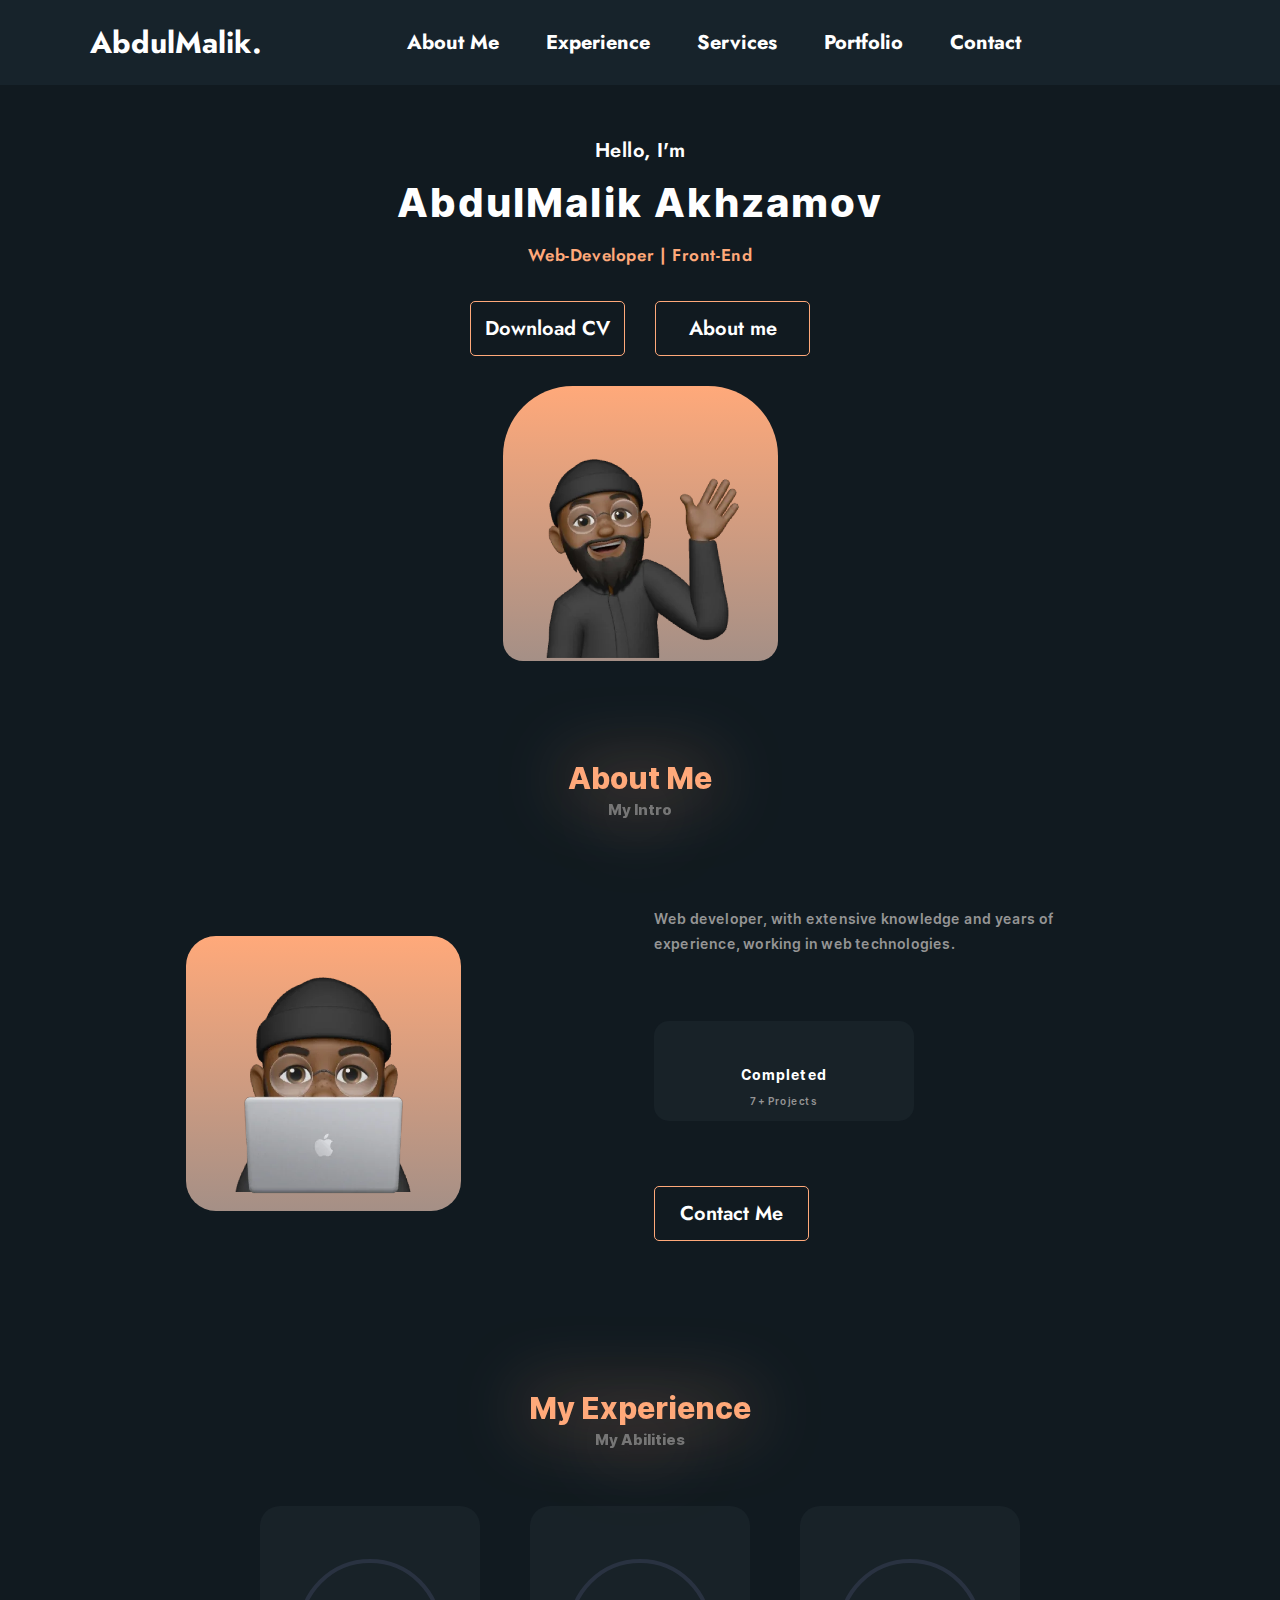
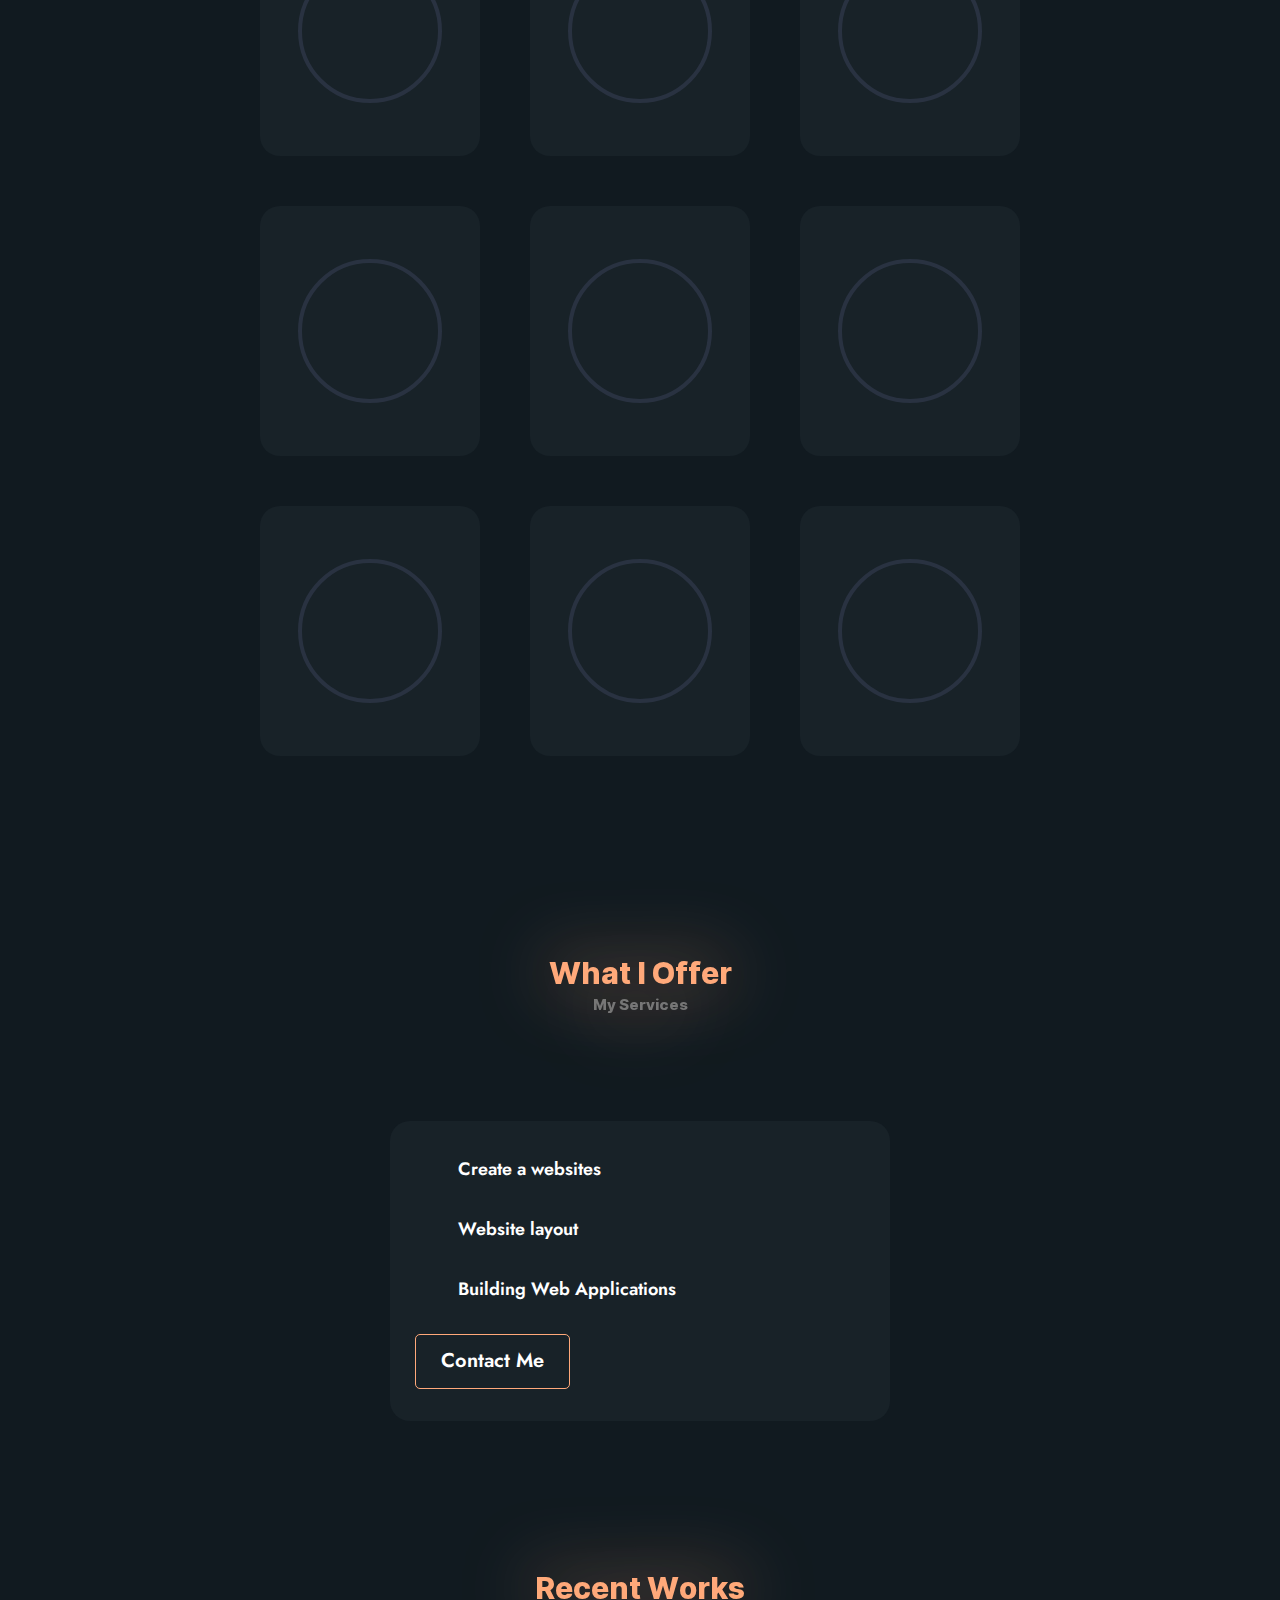
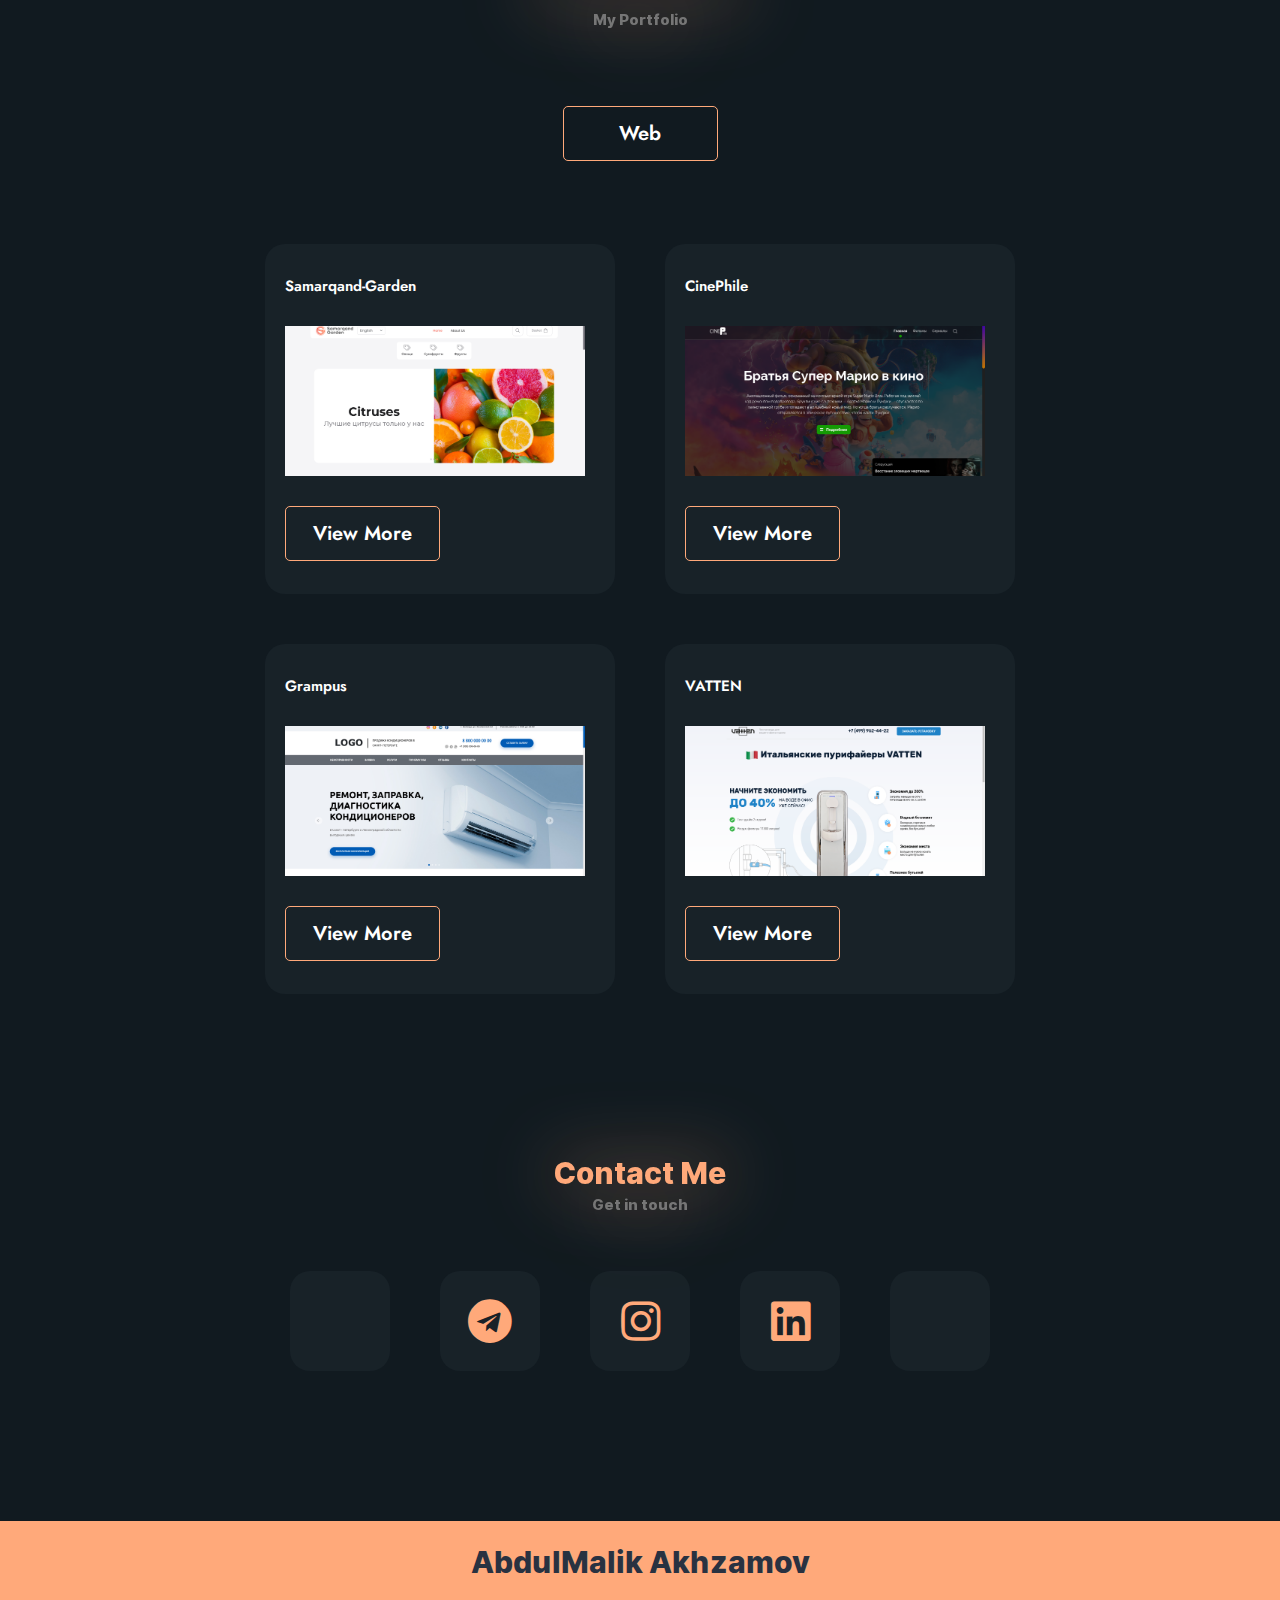
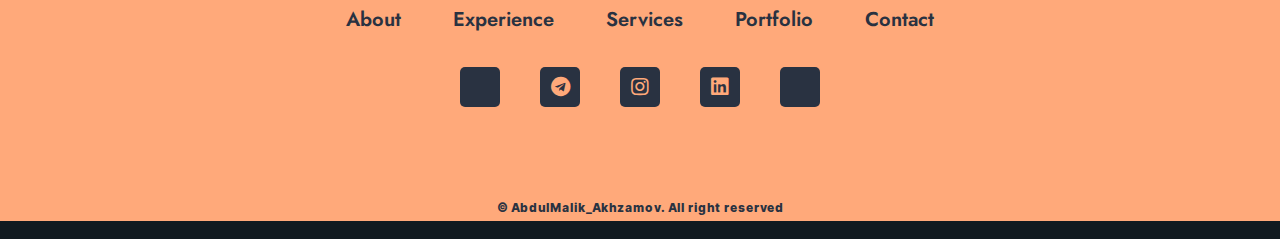
==== index.html @ dfaa3804 "debug" ====
<!DOCTYPE html>
<html lang="en">
  <head>
    <meta charset="UTF-8" />
    <meta http-equiv="X-UA-Compatible" content="IE=edge" />
    <meta name="viewport" content="width=device-width, initial-scale=1.0" />
    <link rel="stylesheet" href="css/style.min.css?_v=20220903124744" />
    <link
      rel="shortcut icon"
      href="./img/logo-abm-original.svg"
      type="image/x-icon"
    />
    <link
      rel="stylesheet"
      href="https://pro.fontawesome.com/releases/v5.15.2/css/all.css?_v=20220903124744"
    />
    <title>AbdulMalik Akhzamov</title>
  </head>

  <body class="body">
    <header class="header">
      <div class="header__content">
        <nav class="header__navbar container">
          <a href="#" class="header__logo-link l-name">AbdulMalik.</a>
          <ul class="header__list">
            <button type="button" class="header__link about-btn">
              About Me
            </button>
            <button type="button" class="header__link experience-btn">
              Experience
            </button>
            <button type="button" class="header__link services-btn">
              Services
            </button>
            <button type="button" class="header__link portfolio-btn">
              Portfolio
            </button>
            <button type="button" class="header__link contacts-btn">
              Contact
            </button>
          </ul>
          <i class="fal fa-cog header__settings"></i>
        </nav>
        <div class="header__setting-window">
          <div class="header__setting-modal">
            <i class="fal fa-times header__setting-times"></i>
            <h3 class="title__h3">Website Settings</h3>
            <h3 class="title__h3">Language</h3>
            <div class="header__setting-language">
              <a href="./index.html" class="button setting-btn">ENG</a>
              <a href="./pages/ru.html" class="button setting-btn">RUS</a>
            </div>
          </div>
        </div>
      </div>
    </header>

    <main class="main">
      <section class="intro container" id="intro">
        <div class="intro__content">
          <p class="intro__text">Hello, I'm</p>
          <h2 class="intro__title">AbdulMalik Akhzamov</h2>
          <p class="intro__subtitle">Web-Developer | Front-End</p>
          <div class="intro__buttons">
            <a download href="./img/cv-en.pdf" class="button">Download CV</a>
            <button class="button about-btn">About me</button>
          </div>
          <div class="intro__img">
            <picture
              ><source srcset="./img/me-hi.webp" type="image/webp" />
              <img src="./img/me-hi.webp" alt=""
            /></picture>
          </div>
        </div>
      </section>
      <section class="about container" id="about">
        <div class="about__content">
          <div class="title">
            <h3 class="title__h3">About Me</h3>
            <p class="title__p">My Intro</p>
          </div>
          <div class="about__bottom">
            <div class="about__left">
              <picture
                ><source srcset="./img/me-laptop.webp" type="image/webp" />
                <img src="./img/me-laptop.webp" alt=""
              /></picture>
            </div>
            <div class="about__right">
              <p class="about__subtitle">
                Web developer, with extensive knowledge and years of experience,
                working in web technologies.
              </p>
              <div class="about__item">
                <i class="fal fa-briefcase about__icon"></i>
                <p class="about__text">Completed</p>
                <p class="about__text-2">7+ Projects</p>
              </div>
              <button class="button contacts-btn">Contact Me</button>
            </div>
          </div>
        </div>
      </section>
      <section class="experience container" id="experience">
        <div class="experience__content">
          <div class="title">
            <h3 class="title__h3">My Experience</h3>
            <p class="title__p">My Abilities</p>
          </div>
          <div class="experience__progressbar">
            <div class="experience__card">
              <div class="experience__procent-loading">
                <svg class="experience__procent-loading-svg">
                  <circle cx="70" cy="70" r="70"></circle>
                </svg>
              </div>
              <div class="experience__procent" style="--num: 90">
                <div class="experience__procent-dot"></div>
                <svg class="experience__procent-svg">
                  <circle cx="70" cy="70" r="70"></circle>
                  <circle cx="70" cy="70" r="70"></circle>
                </svg>
                <div class="experience__procent-num">
                  <h3>95<span>%</span></h3>
                  <p>HTML</p>
                </div>
              </div>
            </div>
            <div class="experience__card">
              <div class="experience__procent-loading">
                <svg class="experience__procent-loading-svg">
                  <circle cx="70" cy="70" r="70"></circle>
                </svg>
              </div>
              <div class="experience__procent" style="--num: 70">
                <div class="experience__procent-dot"></div>
                <svg class="experience__procent-svg">
                  <circle cx="70" cy="70" r="70"></circle>
                  <circle cx="70" cy="70" r="70"></circle>
                </svg>
                <div class="experience__procent-num">
                  <h3>80<span>%</span></h3>
                  <p>CSS</p>
                </div>
              </div>
            </div>
            <div class="experience__card">
              <div class="experience__procent-loading">
                <svg class="experience__procent-loading-svg">
                  <circle cx="70" cy="70" r="70"></circle>
                </svg>
              </div>
              <div class="experience__procent" style="--num: 60">
                <div class="experience__procent-dot"></div>
                <svg class="experience__procent-svg">
                  <circle cx="70" cy="70" r="70"></circle>
                  <circle cx="70" cy="70" r="70"></circle>
                </svg>
                <div class="experience__procent-num">
                  <h3>75<span>%</span></h3>
                  <p>JS</p>
                </div>
              </div>
            </div>
            <div class="experience__card">
              <div class="experience__procent-loading">
                <svg class="experience__procent-loading-svg">
                  <circle cx="70" cy="70" r="70"></circle>
                </svg>
              </div>
              <div class="experience__procent" style="--num: 60">
                <div class="experience__procent-dot"></div>
                <svg class="experience__procent-svg">
                  <circle cx="70" cy="70" r="70"></circle>
                  <circle cx="70" cy="70" r="70"></circle>
                </svg>
                <div class="experience__procent-num">
                  <h3>85<span>%</span></h3>
                  <p>GIT</p>
                </div>
              </div>
            </div>
            <div class="experience__card">
              <div class="experience__procent-loading">
                <svg class="experience__procent-loading-svg">
                  <circle cx="70" cy="70" r="70"></circle>
                </svg>
              </div>
              <div class="experience__procent" style="--num: 70">
                <div class="experience__procent-dot"></div>
                <svg class="experience__procent-svg">
                  <circle cx="70" cy="70" r="70"></circle>
                  <circle cx="70" cy="70" r="70"></circle>
                </svg>
                <div class="experience__procent-num">
                  <h3>80<span>%</span></h3>
                  <p>SASS</p>
                </div>
              </div>
            </div>
            <div class="experience__card">
              <div class="experience__procent-loading">
                <svg class="experience__procent-loading-svg">
                  <circle cx="70" cy="70" r="70"></circle>
                </svg>
              </div>
              <div class="experience__procent" style="--num: 60">
                <div class="experience__procent-dot"></div>
                <svg class="experience__procent-svg">
                  <circle cx="70" cy="70" r="70"></circle>
                  <circle cx="70" cy="70" r="70"></circle>
                </svg>
                <div class="experience__procent-num">
                  <h3>80<span>%</span></h3>
                  <p>VUE</p>
                </div>
              </div>
            </div>
            <div class="experience__card">
              <div class="experience__procent-loading">
                <svg class="experience__procent-loading-svg">
                  <circle cx="70" cy="70" r="70"></circle>
                </svg>
              </div>
              <div class="experience__procent" style="--num: 60">
                <div class="experience__procent-dot"></div>
                <svg class="experience__procent-svg">
                  <circle cx="70" cy="70" r="70"></circle>
                  <circle cx="70" cy="70" r="70"></circle>
                </svg>
                <div class="experience__procent-num">
                  <h3>85<span>%</span></h3>
                  <p>VUEX</p>
                </div>
              </div>
            </div>
            <div class="experience__card">
              <div class="experience__procent-loading">
                <svg class="experience__procent-loading-svg">
                  <circle cx="70" cy="70" r="70"></circle>
                </svg>
              </div>
              <div class="experience__procent" style="--num: 60">
                <div class="experience__procent-dot"></div>
                <svg class="experience__procent-svg">
                  <circle cx="70" cy="70" r="70"></circle>
                  <circle cx="70" cy="70" r="70"></circle>
                </svg>
                <div class="experience__procent-num">
                  <h3>90<span>%</span></h3>
                  <p>VUE-ROUTER</p>
                </div>
              </div>
            </div>
            <div class="experience__card">
              <div class="experience__procent-loading">
                <svg class="experience__procent-loading-svg">
                  <circle cx="70" cy="70" r="70"></circle>
                </svg>
              </div>
              <div class="experience__procent" style="--num: 60">
                <div class="experience__procent-dot"></div>
                <svg class="experience__procent-svg">
                  <circle cx="70" cy="70" r="70"></circle>
                  <circle cx="70" cy="70" r="70"></circle>
                </svg>
                <div class="experience__procent-num">
                  <h3>90<span>%</span></h3>
                  <p>PINIA</p>
                </div>
              </div>
            </div>
          </div>
        </div>
      </section>
      <section class="offer container" id="offer">
        <div class="offer__content">
          <div class="title">
            <h3 class="title__h3">What I Offer</h3>
            <p class="title__p">My Services</p>
          </div>
          <div class="offer__item">
            <ul class="offer__item-link">
              <li class="offer__item-list">
                <i class="fal fa-check-double offer__item-icon"></i>
                <h3 class="offer__item-h3">Create a websites</h3>
              </li>
              <li class="offer__item-list">
                <i class="fal fa-check-double offer__item-icon"></i>
                <h3 class="offer__item-h3">Website layout</h3>
              </li>
              <li class="offer__item-list">
                <i class="fal fa-check-double offer__item-icon"></i>
                <h3 class="offer__item-h3">Building Web Applications</h3>
              </li>
            </ul>

            <button class="button contacts-btn">Contact Me</button>
          </div>
        </div>
      </section>
      <section class="portfolio container" id="portfolio">
        <div class="portfolio__content">
          <div class="title">
            <h3 class="title__h3">Recent Works</h3>
            <p class="title__p">My Portfolio</p>
          </div>
          <div class="portfolio__tab">
            <ul class="portfolio__tab-link">
              <li>
                <button type="button" class="portfolio__tab-web button">
                  Web
                </button>
              </li>
            </ul>
          </div>
          <div class="portfolio__sectoion">
            <div class="portfolio__web">
              <div class="portfolio__item">
                <h3 class="portfolio__item-h3">Samarqand-Garden</h3>
                <picture
                  ><source srcset="./img/sam-garden.webp" type="image/webp" />
                  <img
                    src="./img/sam-garden.png"
                    alt=""
                    class="portfolio__item-img"
                /></picture>
                <a
                  href="https://samarqand-garden.web.app/"
                  target="_blank"
                  class="button"
                  >View More</a
                >
              </div>
              <div class="portfolio__item">
                <h3 class="portfolio__item-h3">CinePhile</h3>
                <picture
                  ><source srcset="./img/cinephile.webp" type="image/webp" />
                  <img
                    src="./img/cinephile.png"
                    alt=""
                    class="portfolio__item-img"
                /></picture>
                <a
                  href="https://malikwhite.github.io/cinephile/"
                  target="_blank"
                  class="button"
                  >View More</a
                >
              </div>
              <div class="portfolio__item">
                <h3 class="portfolio__item-h3">Grampus</h3>
                <picture
                  ><source srcset="./img/grampus.webp" type="image/webp" />
                  <img
                    src="./img/grampus.png"
                    alt=""
                    class="portfolio__item-img"
                /></picture>
                <a
                  href="https://malikwhite.github.io/grampus/"
                  target="_blank"
                  class="button"
                  >View More</a
                >
              </div>
              <div class="portfolio__item">
                <h3 class="portfolio__item-h3">VATTEN</h3>
                <picture
                  ><source srcset="./img/vatten.webp" type="image/webp" />
                  <img
                    src="./img/vatten.png"
                    alt=""
                    class="portfolio__item-img"
                /></picture>
                <a
                  href="https://malikwhite.github.io/vatten/"
                  target="_blank"
                  class="button"
                  >View More</a
                >
              </div>
            </div>
          </div>
        </div>
      </section>
      <section class="contacts container" id="contacts">
        <div class="contacts__content">
          <div class="title">
            <h3 class="title__h3">Contact Me</h3>
            <p class="title__p">Get in touch</p>
          </div>
        </div>
        <div class="contacts__items">
          <a href="tel:+998331131333" class="contacts__item">
            <i class="fal fa-phone-alt"></i>
          </a>
          <a
            href="https://t.me/abdulmalik_akhzamov"
            target="_blank"
            class="contacts__item"
          >
            <i class="fab fa-telegram"></i>
          </a>
          <a
            href="https://www.instagram.com/abdulmalik_akhzamov/"
            target="_blank"
            class="contacts__item"
          >
            <i class="fab fa-instagram"></i>
          </a>
          <a
            href="https://www.linkedin.com/in/abdulmalik-akhzamov-890b01242/"
            target="_blank"
            class="contacts__item"
          >
            <i class="fab fa-linkedin"></i>
          </a>
          <a
            href="mailto:abdulmalikakhzamov1@gmail.com"
            target="_blank"
            class="contacts__item"
          >
            <i class="fal fa-envelope"></i>
          </a>
        </div>
      </section>
    </main>

    <footer class="footer">
      <div class="footer__content container">
        <h3 class="footer__title">AbdulMalik Akhzamov</h3>
        <ul class="footer__list">
          <button type="button" class="footer__link about-btn">About</button>
          <button type="button" class="footer__link experience-btn">
            Experience
          </button>
          <button type="button" class="footer__link services-btn">
            Services
          </button>
          <button type="button" class="footer__link portfolio-btn">
            Portfolio
          </button>
          <button type="button" class="footer__link contacts-btn">
            Contact
          </button>
        </ul>
        <div class="footer__items">
          <a href="tel:+998331131333" class="footer__item">
            <i class="fal fa-phone-alt"></i>
          </a>
          <a
            href="https://t.me/abdulmalik_akhzamov"
            target="_blank"
            class="footer__item"
          >
            <i class="fab fa-telegram"></i>
          </a>
          <a
            href="https://www.instagram.com/abdulmalik_akhzamov/"
            target="_blank"
            class="footer__item"
          >
            <i class="fab fa-instagram"></i>
          </a>
          <a
            href="https://www.linkedin.com/in/abdulmalik-akhzamov-890b01242/"
            target="_blank"
            class="footer__item"
          >
            <i class="fab fa-linkedin"></i>
          </a>
          <a
            href="mailto:abdulmalikakhzamov1@gmail.com"
            target="_blank"
            class="footer__item"
          >
            <i class="fal fa-envelope"></i>
          </a>
        </div>
        <p class="footer__creator">© AbdulMalik_Akhzamov. All right reserved</p>
      </div>
    </footer>

    <script src="js/app.min.js?_v=20220903124744"></script>
  </body>
</html>
---- css/style.min.css ----
@font-face{font-family:Inter;font-display:spaw;src:url(../fonts/Inter-Bold.woff2) format("woff2"),url(../fonts/Inter-Bold.woff) format("woff");font-weight:700;font-style:normal}@font-face{font-family:Inter;font-display:spaw;src:url(../fonts/Inter-Medium.woff2) format("woff2"),url(../fonts/Inter-Medium.woff) format("woff");font-weight:500;font-style:normal}@font-face{font-family:Inter;font-display:spaw;src:url(../fonts/Inter-SemiBold.woff2) format("woff2"),url(../fonts/Inter-SemiBold.woff) format("woff");font-weight:600;font-style:normal}@font-face{font-family:Inter;font-display:spaw;src:url(../fonts/Inter-ExtraBold.woff2) format("woff2"),url(../fonts/Inter-ExtraBold.woff) format("woff");font-weight:800;font-style:normal}@font-face{font-family:Jost;font-display:spaw;src:url(../fonts/Jost-SemiBold.woff2) format("woff2"),url(../fonts/Jost-SemiBold.woff) format("woff");font-weight:600;font-style:normal}@font-face{font-family:Jost;font-display:spaw;src:url(../fonts/Jost-Bold.woff2) format("woff2"),url(../fonts/Jost-Bold.woff) format("woff");font-weight:700;font-style:normal}@font-face{font-family:SF Pro Text;font-display:spaw;src:url("../fonts/SF Pro Text-Semibold.woff2") format("woff2"),url("../fonts/SF Pro Text-Semibold.woff") format("woff");font-weight:600;font-style:normal}a,abbr,acronym,address,applet,article,aside,audio,b,big,blockquote,body,canvas,caption,center,cite,code,dd,del,details,dfn,div,dl,dt,em,embed,fieldset,figcaption,figure,footer,form,h1,h2,h3,h4,h5,h6,header,hgroup,html,i,iframe,img,ins,kbd,label,legend,li,mark,menu,nav,object,ol,output,p,pre,q,ruby,s,samp,section,small,span,strike,strong,sub,summary,sup,table,tbody,td,tfoot,th,thead,time,tr,tt,u,ul,var,video{margin:0;padding:0;font-size:100%;vertical-align:baseline}a{text-decoration:none}a:active,a:hover{outline:0}li,ul{list-style-type:none;margin:0;padding:0}h1,h2,h3,h4,h5,h6{font-size:100%;font-weight:400}html{-webkit-box-sizing:border-box;box-sizing:border-box}*,:after,:before{-webkit-box-sizing:border-box;box-sizing:border-box}:focus{outline:0}audio,img,video{max-width:100%;height:auto}audio,canvas,iframe,img,svg,video{vertical-align:middle}iframe{border:0}textarea{resize:none;overflow:auto;vertical-align:top;box-shadow:none;-webkit-box-shadow:none;-moz-box-shadow:none}button,input,select,textarea{outline:0;border:none;font-size:100%;margin:0}button,input{line-height:normal}table{border-collapse:collapse;border-spacing:0}td,th{padding:0;text-align:left}.container{max-width:1130px;width:100%;margin:0 auto;padding:0 15px}body{background:#111a20}.header__content{background:#17232b;height:85px;display:-webkit-box;display:-ms-flexbox;display:flex;position:relative}.header__navbar{display:-webkit-box;display:-ms-flexbox;display:flex;-webkit-box-align:center;-ms-flex-align:center;align-items:center;-webkit-box-pack:justify;-ms-flex-pack:justify;justify-content:space-between}.header__logo-link{font-family:Jost;font-style:normal;font-weight:700;font-size:30px;line-height:32px;color:#fff}.header__list{display:-webkit-box;display:-ms-flexbox;display:flex;-webkit-box-align:center;-ms-flex-align:center;align-items:center;-webkit-box-pack:center;-ms-flex-pack:center;justify-content:center;gap:35px}.header__link{font-family:Jost;font-style:normal;font-weight:700;font-size:20px;line-height:32px;color:#fff}.header__link:hover{color:#ffa97a}.header__settings{font-size:30px;color:#fff;cursor:pointer}.header__settings:hover{color:#ffa97a;-webkit-transform:rotate(360deg);-ms-transform:rotate(360deg);transform:rotate(360deg)}.header__setting-window{width:100%;height:100vh;position:absolute;top:-2000px;left:0;-webkit-backdrop-filter:blur(5px);backdrop-filter:blur(5px);gap:40px;z-index:90;display:-webkit-box;display:-ms-flexbox;display:flex;-webkit-box-align:center;-ms-flex-align:center;align-items:center;-webkit-box-pack:center;-ms-flex-pack:center;justify-content:center;overflow:hidden;-webkit-transition:.3s linear;-o-transition:.3s linear;transition:.3s linear}.header__setting-modal{width:700px;height:500px;border-radius:30px;background:#17232b;display:-webkit-box;display:-ms-flexbox;display:flex;-webkit-box-align:center;-ms-flex-align:center;align-items:center;-webkit-box-pack:center;-ms-flex-pack:center;justify-content:center;-webkit-box-orient:vertical;-webkit-box-direction:normal;-ms-flex-direction:column;flex-direction:column;gap:50px;position:relative}.header__setting-language{display:-webkit-box;display:-ms-flexbox;display:flex;-webkit-box-align:center;-ms-flex-align:center;align-items:center;-webkit-box-pack:center;-ms-flex-pack:center;justify-content:center;gap:30px}.header__setting-theme{display:-webkit-box;display:-ms-flexbox;display:flex;-webkit-box-align:center;-ms-flex-align:center;align-items:center;-webkit-box-pack:center;-ms-flex-pack:center;justify-content:center;gap:30px}.header__setting-times{position:absolute;top:30px;right:30px;font-size:34px;color:#fff;-webkit-transition:.2s linear;-o-transition:.2s linear;transition:.2s linear}.header__setting-times:hover{color:#ffa97a;-webkit-transform:rotate(90deg);-ms-transform:rotate(90deg);transform:rotate(90deg)}.header .setting-btn{background:0 0}.header .active-modal{top:0;-webkit-transition:.3s linear;-o-transition:.3s linear;transition:.3s linear}.intro__content{display:-webkit-box;display:-ms-flexbox;display:flex;-webkit-box-align:center;-ms-flex-align:center;align-items:center;-webkit-box-pack:center;-ms-flex-pack:center;justify-content:center;-webkit-box-orient:vertical;-webkit-box-direction:normal;-ms-flex-direction:column;flex-direction:column;margin-top:50px}.intro__text{font-family:Jost;font-style:normal;font-weight:600;font-size:20px;line-height:32px;letter-spacing:.4px;color:#fff;margin-bottom:20px}.intro__title{font-family:Inter;font-style:normal;font-weight:800;font-size:40px;line-height:32px;letter-spacing:2.2px;color:#fff;margin-bottom:20px}.intro__subtitle{font-family:Jost;font-style:normal;font-weight:600;font-size:17px;line-height:32px;letter-spacing:.6px;color:#ffa97a;margin-bottom:30px}.intro__buttons{display:-webkit-box;display:-ms-flexbox;display:flex;-webkit-box-align:center;-ms-flex-align:center;align-items:center;-webkit-box-pack:center;-ms-flex-pack:center;justify-content:center;gap:30px}.intro__img{margin-top:30px;margin-bottom:100px;width:275px;height:275px;border-radius:70px 70px 20px 20px;background:-o-linear-gradient(270.08deg,#ffa97a .07%,rgba(248,242,244,.5) 134.98%);background:linear-gradient(179.92deg,#ffa97a .07%,rgba(248,242,244,.5) 134.98%)}.about__content{display:-webkit-box;display:-ms-flexbox;display:flex;-webkit-box-align:center;-ms-flex-align:center;align-items:center;-webkit-box-pack:center;-ms-flex-pack:center;justify-content:center;-webkit-box-orient:vertical;-webkit-box-direction:normal;-ms-flex-direction:column;flex-direction:column;margin-bottom:150px}.about__bottom{display:-webkit-box;display:-ms-flexbox;display:flex;-webkit-box-align:center;-ms-flex-align:center;align-items:center;-ms-flex-pack:distribute;justify-content:space-around;width:100%;margin-top:80px}@-webkit-keyframes opacityBot{0%{opacity:0}50%{opacity:.5}100%{opacity:1}}@keyframes opacityBot{0%{opacity:0}50%{opacity:.5}100%{opacity:1}}.about__left{width:275px;height:275px;background:-o-linear-gradient(270.08deg,#ffa97a .07%,rgba(248,242,244,.5) 134.98%);background:linear-gradient(179.92deg,#ffa97a .07%,rgba(248,242,244,.5) 134.98%);border-radius:30px}.about__right{width:440px;display:-webkit-box;display:-ms-flexbox;display:flex;-webkit-box-align:start;-ms-flex-align:start;align-items:flex-start;-webkit-box-pack:center;-ms-flex-pack:center;justify-content:center;-webkit-box-orient:vertical;-webkit-box-direction:normal;-ms-flex-direction:column;flex-direction:column}.about__subtitle{font-family:Inter;font-style:normal;font-weight:600;font-size:14px;line-height:25px;letter-spacing:.2px;color:#959595}.about__item{width:260px;height:100px;background:#182228;border-radius:15px;display:-webkit-box;display:-ms-flexbox;display:flex;-webkit-box-align:center;-ms-flex-align:center;align-items:center;-webkit-box-pack:center;-ms-flex-pack:center;justify-content:center;-webkit-box-orient:vertical;-webkit-box-direction:normal;-ms-flex-direction:column;flex-direction:column;margin-top:65px;margin-bottom:65px}.about__icon{font-size:25px;color:#ffa97a;margin-bottom:9px}.about__text{font-family:Inter;font-style:normal;font-weight:700;font-size:14px;line-height:20px;letter-spacing:.6px;color:#fff;margin-bottom:6px}.about__text-2{font-family:Inter;font-style:normal;font-weight:600;font-size:10px;line-height:20px;letter-spacing:.6px;color:#959595}.experience__content{display:-webkit-box;display:-ms-flexbox;display:flex;-webkit-box-align:center;-ms-flex-align:center;align-items:center;-webkit-box-pack:center;-ms-flex-pack:center;justify-content:center;-webkit-box-orient:vertical;-webkit-box-direction:normal;-ms-flex-direction:column;flex-direction:column;margin-bottom:150px}.experience__progressbar{display:-webkit-box;display:-ms-flexbox;display:flex;-webkit-box-align:center;-ms-flex-align:center;align-items:center;-webkit-box-pack:center;-ms-flex-pack:center;justify-content:center;-ms-flex-wrap:wrap;flex-wrap:wrap;padding:50px;gap:50px}.experience__card{width:220px;height:250px;border-radius:20px;background:#182228;display:-webkit-box;display:-ms-flexbox;display:flex;-webkit-box-align:center;-ms-flex-align:center;align-items:center;-webkit-box-pack:center;-ms-flex-pack:center;justify-content:center}.experience__procent{width:150px;height:150px;position:relative;display:none;-webkit-animation:opacityPr 1s linear forwards;animation:opacityPr 1s linear forwards}.experience__procent-svg{width:150px;height:150px;position:relative;-webkit-transform:rotate(270deg);-ms-transform:rotate(270deg);transform:rotate(270deg)}.experience__procent-svg circle{width:100%;height:100%;fill:transparent;stroke-width:3px;stroke:#293241;-webkit-transform:translate(5px,5px);-ms-transform:translate(5px,5px);transform:translate(5px,5px)}.experience__procent-svg circle:nth-child(2){stroke:#ffa97a;stroke-dasharray:440px;stroke-dashoffset:calc(440 - 440 * var(--num)/ 100);opacity:0;-webkit-animation:animCircle 3s linear forwards;animation:animCircle 3s linear forwards;-webkit-animation-delay:2s;animation-delay:2s}@-webkit-keyframes animCircle{0%{opacity:0}100%{opacity:1}}@keyframes animCircle{0%{opacity:0}100%{opacity:1}}.experience__procent-dot{position:absolute;inset:5px;z-index:10;-webkit-transform:rotate(calc(3.6deg * var(--num)));-ms-transform:rotate(calc(3.6deg * var(--num)));transform:rotate(calc(3.6deg * var(--num)));-webkit-animation:animDot 2s linear forwards;animation:animDot 2s linear forwards}@-webkit-keyframes animDot{0%{-webkit-transform:rotate(0);transform:rotate(0)}100%{-webkit-transform:rotate(calc(3.6deg * var(--num)));transform:rotate(calc(3.6deg * var(--num)))}}@keyframes animDot{0%{-webkit-transform:rotate(0);transform:rotate(0)}100%{-webkit-transform:rotate(calc(3.6deg * var(--num)));transform:rotate(calc(3.6deg * var(--num)))}}.experience__procent-dot::before{content:"";position:absolute;top:-7px;left:50%;border-radius:50%;-webkit-transform:translateX(-50%);-ms-transform:translateX(-50%);transform:translateX(-50%);width:15px;height:15px;background:#ffa97a;-webkit-box-shadow:0 0 10px #ffa97a,0 0 30px #ffa97a;box-shadow:0 0 10px #ffa97a,0 0 30px #ffa97a}.experience__procent-num{position:absolute;inset:0;display:-webkit-box;display:-ms-flexbox;display:flex;-webkit-box-align:center;-ms-flex-align:center;align-items:center;-webkit-box-pack:center;-ms-flex-pack:center;justify-content:center;-webkit-box-orient:vertical;-webkit-box-direction:normal;-ms-flex-direction:column;flex-direction:column;gap:20px;opacity:0;-webkit-animation:animCircle 1s linear forwards;animation:animCircle 1s linear forwards;-webkit-animation-delay:2s;animation-delay:2s}.experience__procent-num h3{display:-webkit-box;display:-ms-flexbox;display:flex;-webkit-box-align:center;-ms-flex-align:center;align-items:center;-webkit-box-pack:center;-ms-flex-pack:center;justify-content:center;font-family:Inter;font-style:normal;font-weight:700;font-size:25px;line-height:20px;letter-spacing:.6px;color:#fff}.experience__procent-num h3 span{font-size:13px;text-align:center;font-weight:400}.experience__procent-num p{font-family:Inter;font-style:normal;font-weight:700;font-size:16px;line-height:20px;letter-spacing:.6px;color:#ffa97a}@-webkit-keyframes opacityPr{0%{opacity:0}50%{opacity:.5}100%{opacity:1}}@keyframes opacityPr{0%{opacity:0}50%{opacity:.5}100%{opacity:1}}.experience__procent-loading{width:150px;height:150px;position:relative;display:-webkit-box;display:-ms-flexbox;display:flex;-webkit-animation:animOp 1s linear forwards;animation:animOp 1s linear forwards}.experience__procent-loading-svg{width:150px;height:150px;position:relative;-webkit-transform:rotate(270deg);-ms-transform:rotate(270deg);transform:rotate(270deg)}.experience__procent-loading-svg circle{width:100%;height:100%;fill:transparent;stroke-width:4px;stroke:#293241;-webkit-transform:translate(5px,5px);-ms-transform:translate(5px,5px);transform:translate(5px,5px)}@-webkit-keyframes animOp{0%{opacity:1}50%{opacity:.5}100%{opacity:0}}@keyframes animOp{0%{opacity:1}50%{opacity:.5}100%{opacity:0}}.offer__content{display:-webkit-box;display:-ms-flexbox;display:flex;-webkit-box-align:center;-ms-flex-align:center;align-items:center;-webkit-box-pack:center;-ms-flex-pack:center;justify-content:center;-webkit-box-orient:vertical;-webkit-box-direction:normal;-ms-flex-direction:column;flex-direction:column}.offer__item{display:-webkit-box;display:-ms-flexbox;display:flex;-webkit-box-align:start;-ms-flex-align:start;align-items:flex-start;-webkit-box-pack:center;-ms-flex-pack:center;justify-content:center;-webkit-box-orient:vertical;-webkit-box-direction:normal;-ms-flex-direction:column;flex-direction:column;width:500px;height:300px;margin-top:100px;background:#182228;border-radius:20px;padding:25px;gap:30px}.offer__item-link{display:-webkit-box;display:-ms-flexbox;display:flex;-webkit-box-align:start;-ms-flex-align:start;align-items:flex-start;-webkit-box-pack:center;-ms-flex-pack:center;justify-content:center;-webkit-box-orient:vertical;-webkit-box-direction:normal;-ms-flex-direction:column;flex-direction:column;gap:30px}.offer__item-list{display:-webkit-box;display:-ms-flexbox;display:flex;-webkit-box-align:center;-ms-flex-align:center;align-items:center;-webkit-box-pack:center;-ms-flex-pack:center;justify-content:center;gap:20px}.offer__item-icon{font-size:30px;color:#ffa97a}.offer__item-h3{font-family:Jost;font-weight:400;color:#fff;font-size:18px}.portfolio__content{display:-webkit-box;display:-ms-flexbox;display:flex;-webkit-box-align:center;-ms-flex-align:center;align-items:center;-webkit-box-pack:center;-ms-flex-pack:center;justify-content:center;-webkit-box-orient:vertical;-webkit-box-direction:normal;-ms-flex-direction:column;flex-direction:column;margin-top:150px}.portfolio__tab{display:-webkit-box;display:-ms-flexbox;display:flex;-webkit-box-align:center;-ms-flex-align:center;align-items:center;-webkit-box-pack:center;-ms-flex-pack:center;justify-content:center;margin-top:70px;margin-bottom:70px}.portfolio__tab-link{display:-webkit-box;display:-ms-flexbox;display:flex;-webkit-box-align:center;-ms-flex-align:center;align-items:center;-webkit-box-pack:center;-ms-flex-pack:center;justify-content:center;gap:50px}.portfolio__sectoion{position:relative;width:750px;height:775px;display:-webkit-box;display:-ms-flexbox;display:flex;-webkit-box-align:center;-ms-flex-align:center;align-items:center;-webkit-box-pack:center;-ms-flex-pack:center;justify-content:center;overflow:hidden}.portfolio__web{position:absolute;display:-ms-grid;display:grid;-ms-grid-columns:(350px)[2];grid-template-columns:repeat(2,350px);-ms-grid-rows:(350px)[3];grid-template-rows:repeat(2,350px);gap:50px;-webkit-transition:.5s linear;-o-transition:.5s linear;transition:.5s linear}.portfolio__item{width:100%;height:100%;background:#182228;border-radius:20px;display:-webkit-box;display:-ms-flexbox;display:flex;-webkit-box-align:start;-ms-flex-align:start;align-items:flex-start;-webkit-box-pack:center;-ms-flex-pack:center;justify-content:center;-webkit-box-orient:vertical;-webkit-box-direction:normal;-ms-flex-direction:column;flex-direction:column;gap:30px;padding:20px}.portfolio__item-h3{font-family:Jost;font-style:normal;font-weight:600;font-size:15px;line-height:20px;color:#fff}.portfolio__item-img{width:300px;height:150px;-o-object-fit:cover;object-fit:cover;-o-object-position:center;object-position:center}.contacts__content{display:-webkit-box;display:-ms-flexbox;display:flex;-webkit-box-align:center;-ms-flex-align:center;align-items:center;-webkit-box-pack:center;-ms-flex-pack:center;justify-content:center;-webkit-box-orient:vertical;-webkit-box-direction:normal;-ms-flex-direction:column;flex-direction:column;margin-top:150px}.contacts__items{display:-webkit-box;display:-ms-flexbox;display:flex;-webkit-box-align:center;-ms-flex-align:center;align-items:center;-webkit-box-pack:center;-ms-flex-pack:center;justify-content:center;gap:50px;margin-top:50px}.contacts__item{width:100px;height:100px;background:#182228;border-radius:20px;display:-webkit-box;display:-ms-flexbox;display:flex;-webkit-box-align:center;-ms-flex-align:center;align-items:center;-webkit-box-pack:center;-ms-flex-pack:center;justify-content:center;-webkit-transition:.2s linear;-o-transition:.2s linear;transition:.2s linear}.contacts__item i{font-size:45px;color:#ffa97a;-webkit-transition:.3s linear;-o-transition:.3s linear;transition:.3s linear}.contacts__item:hover{-webkit-transform:rotate(30deg);-ms-transform:rotate(30deg);transform:rotate(30deg)}.contacts__item:hover i{color:#fff;-webkit-transform:rotate(-60deg);-ms-transform:rotate(-60deg);transform:rotate(-60deg)}button{background:0 0;cursor:pointer}.button{width:155px;height:55px;display:-webkit-box;display:-ms-flexbox;display:flex;-webkit-box-align:center;-ms-flex-align:center;align-items:center;-webkit-box-pack:center;-ms-flex-pack:center;justify-content:center;border:1px solid #ffa97a;border-radius:5px;font-family:Jost;font-style:normal;font-weight:600;font-size:20px;line-height:32px;color:#fff;-webkit-transition:.2s linear;-o-transition:.2s linear;transition:.2s linear}.button:hover{background:#ffa97a;color:#293241}.title{display:-webkit-box;display:-ms-flexbox;display:flex;-webkit-box-align:center;-ms-flex-align:center;align-items:center;-webkit-box-pack:center;-ms-flex-pack:center;justify-content:center;-webkit-box-orient:vertical;-webkit-box-direction:normal;-ms-flex-direction:column;flex-direction:column;width:350px;height:65px}.title__h3{font-family:Inter;font-style:normal;font-weight:800;font-size:30px;line-height:32px;color:#ffa97a;-webkit-filter:drop-shadow(0 0 36px rgba(255, 169, 122, .8));filter:drop-shadow(0 0 36px rgba(255, 169, 122, .8))}.title__p{font-family:Inter;font-style:normal;font-weight:800;font-size:15px;line-height:32px;color:#767676;-webkit-filter:drop-shadow(0 0 36px rgba(255, 169, 122, .8));filter:drop-shadow(0 0 36px rgba(255, 169, 122, .8))}.footer{height:300px;background:#ffa97a}.footer__content{display:-webkit-box;display:-ms-flexbox;display:flex;-webkit-box-align:center;-ms-flex-align:center;align-items:center;-webkit-box-pack:center;-ms-flex-pack:center;justify-content:center;-webkit-box-orient:vertical;-webkit-box-direction:normal;-ms-flex-direction:column;flex-direction:column;margin-top:150px;padding:25px 0 15px 0}.footer__title{font-family:Inter;font-style:normal;font-weight:800;font-size:30px;line-height:32px;color:#293241}.footer__list{display:-webkit-box;display:-ms-flexbox;display:flex;-webkit-box-align:center;-ms-flex-align:center;align-items:center;-webkit-box-pack:center;-ms-flex-pack:center;justify-content:center;gap:40px;margin-top:25px}.footer__link{font-family:Jost;font-style:normal;font-weight:600;font-size:20px;line-height:32px;color:#293241}.footer__link:hover{color:#fff}.footer__items{display:-webkit-box;display:-ms-flexbox;display:flex;-webkit-box-align:center;-ms-flex-align:center;align-items:center;-webkit-box-pack:center;-ms-flex-pack:center;justify-content:center;margin-top:30px;gap:40px}.footer__item{width:40px;height:40px;display:-webkit-box;display:-ms-flexbox;display:flex;-webkit-box-align:center;-ms-flex-align:center;align-items:center;-webkit-box-pack:center;-ms-flex-pack:center;justify-content:center;background:#293241;border-radius:5px;margin-bottom:85px;-webkit-transition:.2s linear;-o-transition:.2s linear;transition:.2s linear}.footer__item i{font-size:20px;color:#ffa97a;-webkit-transition:.3s linear;-o-transition:.3s linear;transition:.3s linear}.footer__item:hover{-webkit-transform:rotate(30deg);-ms-transform:rotate(30deg);transform:rotate(30deg)}.footer__item:hover i{color:#fff;-webkit-transform:rotate(-60deg);-ms-transform:rotate(-60deg);transform:rotate(-60deg)}.footer__creator{font-family:Inter;font-style:normal;font-weight:800;font-size:12px;line-height:32px;color:#293241}
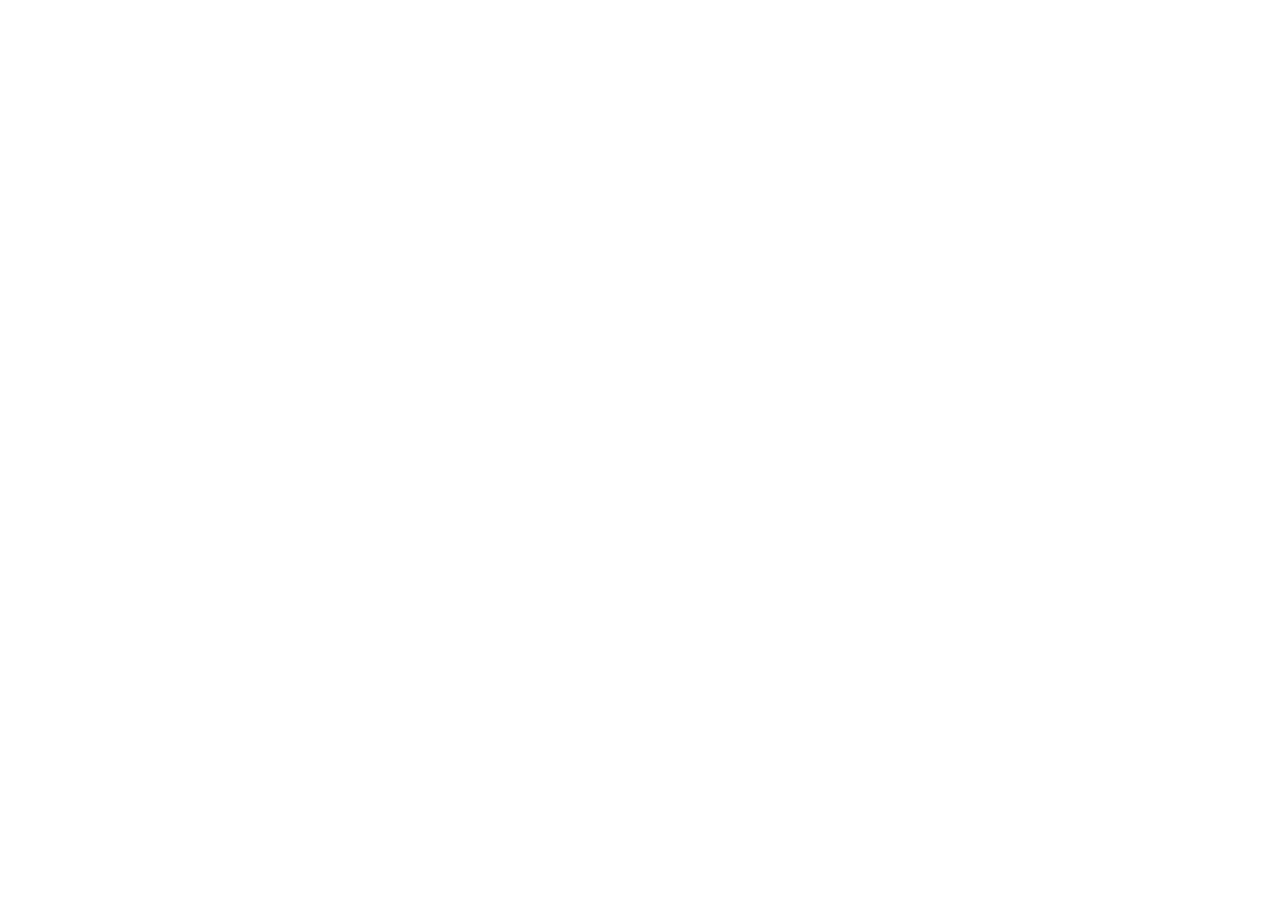
==== commit edb65200: "deploy" ====
--- a/index.html
+++ b/index.html
@@ -1,487 +1 @@
-<!DOCTYPE html>
-<html lang="en">
-  <head>
-    <meta charset="UTF-8" />
-    <meta http-equiv="X-UA-Compatible" content="IE=edge" />
-    <meta name="viewport" content="width=device-width, initial-scale=1.0" />
-    <link rel="stylesheet" href="css/style.min.css?_v=20220903124744" />
-    <link
-      rel="shortcut icon"
-      href="./img/logo-abm-original.svg"
-      type="image/x-icon"
-    />
-    <link
-      rel="stylesheet"
-      href="https://pro.fontawesome.com/releases/v5.15.2/css/all.css?_v=20220903124744"
-    />
-    <title>AbdulMalik Akhzamov</title>
-  </head>
-
-  <body class="body">
-    <header class="header">
-      <div class="header__content">
-        <nav class="header__navbar container">
-          <a href="#" class="header__logo-link l-name">AbdulMalik.</a>
-          <ul class="header__list">
-            <button type="button" class="header__link about-btn">
-              About Me
-            </button>
-            <button type="button" class="header__link experience-btn">
-              Experience
-            </button>
-            <button type="button" class="header__link services-btn">
-              Services
-            </button>
-            <button type="button" class="header__link portfolio-btn">
-              Portfolio
-            </button>
-            <button type="button" class="header__link contacts-btn">
-              Contact
-            </button>
-          </ul>
-          <i class="fal fa-cog header__settings"></i>
-        </nav>
-        <div class="header__setting-window">
-          <div class="header__setting-modal">
-            <i class="fal fa-times header__setting-times"></i>
-            <h3 class="title__h3">Website Settings</h3>
-            <h3 class="title__h3">Language</h3>
-            <div class="header__setting-language">
-              <a href="./index.html" class="button setting-btn">ENG</a>
-              <a href="./pages/ru.html" class="button setting-btn">RUS</a>
-            </div>
-          </div>
-        </div>
-      </div>
-    </header>
-
-    <main class="main">
-      <section class="intro container" id="intro">
-        <div class="intro__content">
-          <p class="intro__text">Hello, I'm</p>
-          <h2 class="intro__title">AbdulMalik Akhzamov</h2>
-          <p class="intro__subtitle">Web-Developer | Front-End</p>
-          <div class="intro__buttons">
-            <a download href="./img/cv-en.pdf" class="button">Download CV</a>
-            <button class="button about-btn">About me</button>
-          </div>
-          <div class="intro__img">
-            <picture
-              ><source srcset="./img/me-hi.webp" type="image/webp" />
-              <img src="./img/me-hi.webp" alt=""
-            /></picture>
-          </div>
-        </div>
-      </section>
-      <section class="about container" id="about">
-        <div class="about__content">
-          <div class="title">
-            <h3 class="title__h3">About Me</h3>
-            <p class="title__p">My Intro</p>
-          </div>
-          <div class="about__bottom">
-            <div class="about__left">
-              <picture
-                ><source srcset="./img/me-laptop.webp" type="image/webp" />
-                <img src="./img/me-laptop.webp" alt=""
-              /></picture>
-            </div>
-            <div class="about__right">
-              <p class="about__subtitle">
-                Web developer, with extensive knowledge and years of experience,
-                working in web technologies.
-              </p>
-              <div class="about__item">
-                <i class="fal fa-briefcase about__icon"></i>
-                <p class="about__text">Completed</p>
-                <p class="about__text-2">7+ Projects</p>
-              </div>
-              <button class="button contacts-btn">Contact Me</button>
-            </div>
-          </div>
-        </div>
-      </section>
-      <section class="experience container" id="experience">
-        <div class="experience__content">
-          <div class="title">
-            <h3 class="title__h3">My Experience</h3>
-            <p class="title__p">My Abilities</p>
-          </div>
-          <div class="experience__progressbar">
-            <div class="experience__card">
-              <div class="experience__procent-loading">
-                <svg class="experience__procent-loading-svg">
-                  <circle cx="70" cy="70" r="70"></circle>
-                </svg>
-              </div>
-              <div class="experience__procent" style="--num: 90">
-                <div class="experience__procent-dot"></div>
-                <svg class="experience__procent-svg">
-                  <circle cx="70" cy="70" r="70"></circle>
-                  <circle cx="70" cy="70" r="70"></circle>
-                </svg>
-                <div class="experience__procent-num">
-                  <h3>95<span>%</span></h3>
-                  <p>HTML</p>
-                </div>
-              </div>
-            </div>
-            <div class="experience__card">
-              <div class="experience__procent-loading">
-                <svg class="experience__procent-loading-svg">
-                  <circle cx="70" cy="70" r="70"></circle>
-                </svg>
-              </div>
-              <div class="experience__procent" style="--num: 70">
-                <div class="experience__procent-dot"></div>
-                <svg class="experience__procent-svg">
-                  <circle cx="70" cy="70" r="70"></circle>
-                  <circle cx="70" cy="70" r="70"></circle>
-                </svg>
-                <div class="experience__procent-num">
-                  <h3>80<span>%</span></h3>
-                  <p>CSS</p>
-                </div>
-              </div>
-            </div>
-            <div class="experience__card">
-              <div class="experience__procent-loading">
-                <svg class="experience__procent-loading-svg">
-                  <circle cx="70" cy="70" r="70"></circle>
-                </svg>
-              </div>
-              <div class="experience__procent" style="--num: 60">
-                <div class="experience__procent-dot"></div>
-                <svg class="experience__procent-svg">
-                  <circle cx="70" cy="70" r="70"></circle>
-                  <circle cx="70" cy="70" r="70"></circle>
-                </svg>
-                <div class="experience__procent-num">
-                  <h3>75<span>%</span></h3>
-                  <p>JS</p>
-                </div>
-              </div>
-            </div>
-            <div class="experience__card">
-              <div class="experience__procent-loading">
-                <svg class="experience__procent-loading-svg">
-                  <circle cx="70" cy="70" r="70"></circle>
-                </svg>
-              </div>
-              <div class="experience__procent" style="--num: 60">
-                <div class="experience__procent-dot"></div>
-                <svg class="experience__procent-svg">
-                  <circle cx="70" cy="70" r="70"></circle>
-                  <circle cx="70" cy="70" r="70"></circle>
-                </svg>
-                <div class="experience__procent-num">
-                  <h3>85<span>%</span></h3>
-                  <p>GIT</p>
-                </div>
-              </div>
-            </div>
-            <div class="experience__card">
-              <div class="experience__procent-loading">
-                <svg class="experience__procent-loading-svg">
-                  <circle cx="70" cy="70" r="70"></circle>
-                </svg>
-              </div>
-              <div class="experience__procent" style="--num: 70">
-                <div class="experience__procent-dot"></div>
-                <svg class="experience__procent-svg">
-                  <circle cx="70" cy="70" r="70"></circle>
-                  <circle cx="70" cy="70" r="70"></circle>
-                </svg>
-                <div class="experience__procent-num">
-                  <h3>80<span>%</span></h3>
-                  <p>SASS</p>
-                </div>
-              </div>
-            </div>
-            <div class="experience__card">
-              <div class="experience__procent-loading">
-                <svg class="experience__procent-loading-svg">
-                  <circle cx="70" cy="70" r="70"></circle>
-                </svg>
-              </div>
-              <div class="experience__procent" style="--num: 60">
-                <div class="experience__procent-dot"></div>
-                <svg class="experience__procent-svg">
-                  <circle cx="70" cy="70" r="70"></circle>
-                  <circle cx="70" cy="70" r="70"></circle>
-                </svg>
-                <div class="experience__procent-num">
-                  <h3>80<span>%</span></h3>
-                  <p>VUE</p>
-                </div>
-              </div>
-            </div>
-            <div class="experience__card">
-              <div class="experience__procent-loading">
-                <svg class="experience__procent-loading-svg">
-                  <circle cx="70" cy="70" r="70"></circle>
-                </svg>
-              </div>
-              <div class="experience__procent" style="--num: 60">
-                <div class="experience__procent-dot"></div>
-                <svg class="experience__procent-svg">
-                  <circle cx="70" cy="70" r="70"></circle>
-                  <circle cx="70" cy="70" r="70"></circle>
-                </svg>
-                <div class="experience__procent-num">
-                  <h3>85<span>%</span></h3>
-                  <p>VUEX</p>
-                </div>
-              </div>
-            </div>
-            <div class="experience__card">
-              <div class="experience__procent-loading">
-                <svg class="experience__procent-loading-svg">
-                  <circle cx="70" cy="70" r="70"></circle>
-                </svg>
-              </div>
-              <div class="experience__procent" style="--num: 60">
-                <div class="experience__procent-dot"></div>
-                <svg class="experience__procent-svg">
-                  <circle cx="70" cy="70" r="70"></circle>
-                  <circle cx="70" cy="70" r="70"></circle>
-                </svg>
-                <div class="experience__procent-num">
-                  <h3>90<span>%</span></h3>
-                  <p>VUE-ROUTER</p>
-                </div>
-              </div>
-            </div>
-            <div class="experience__card">
-              <div class="experience__procent-loading">
-                <svg class="experience__procent-loading-svg">
-                  <circle cx="70" cy="70" r="70"></circle>
-                </svg>
-              </div>
-              <div class="experience__procent" style="--num: 60">
-                <div class="experience__procent-dot"></div>
-                <svg class="experience__procent-svg">
-                  <circle cx="70" cy="70" r="70"></circle>
-                  <circle cx="70" cy="70" r="70"></circle>
-                </svg>
-                <div class="experience__procent-num">
-                  <h3>90<span>%</span></h3>
-                  <p>PINIA</p>
-                </div>
-              </div>
-            </div>
-          </div>
-        </div>
-      </section>
-      <section class="offer container" id="offer">
-        <div class="offer__content">
-          <div class="title">
-            <h3 class="title__h3">What I Offer</h3>
-            <p class="title__p">My Services</p>
-          </div>
-          <div class="offer__item">
-            <ul class="offer__item-link">
-              <li class="offer__item-list">
-                <i class="fal fa-check-double offer__item-icon"></i>
-                <h3 class="offer__item-h3">Create a websites</h3>
-              </li>
-              <li class="offer__item-list">
-                <i class="fal fa-check-double offer__item-icon"></i>
-                <h3 class="offer__item-h3">Website layout</h3>
-              </li>
-              <li class="offer__item-list">
-                <i class="fal fa-check-double offer__item-icon"></i>
-                <h3 class="offer__item-h3">Building Web Applications</h3>
-              </li>
-            </ul>
-
-            <button class="button contacts-btn">Contact Me</button>
-          </div>
-        </div>
-      </section>
-      <section class="portfolio container" id="portfolio">
-        <div class="portfolio__content">
-          <div class="title">
-            <h3 class="title__h3">Recent Works</h3>
-            <p class="title__p">My Portfolio</p>
-          </div>
-          <div class="portfolio__tab">
-            <ul class="portfolio__tab-link">
-              <li>
-                <button type="button" class="portfolio__tab-web button">
-                  Web
-                </button>
-              </li>
-            </ul>
-          </div>
-          <div class="portfolio__sectoion">
-            <div class="portfolio__web">
-              <div class="portfolio__item">
-                <h3 class="portfolio__item-h3">Samarqand-Garden</h3>
-                <picture
-                  ><source srcset="./img/sam-garden.webp" type="image/webp" />
-                  <img
-                    src="./img/sam-garden.png"
-                    alt=""
-                    class="portfolio__item-img"
-                /></picture>
-                <a
-                  href="https://samarqand-garden.web.app/"
-                  target="_blank"
-                  class="button"
-                  >View More</a
-                >
-              </div>
-              <div class="portfolio__item">
-                <h3 class="portfolio__item-h3">CinePhile</h3>
-                <picture
-                  ><source srcset="./img/cinephile.webp" type="image/webp" />
-                  <img
-                    src="./img/cinephile.png"
-                    alt=""
-                    class="portfolio__item-img"
-                /></picture>
-                <a
-                  href="https://malikwhite.github.io/cinephile/"
-                  target="_blank"
-                  class="button"
-                  >View More</a
-                >
-              </div>
-              <div class="portfolio__item">
-                <h3 class="portfolio__item-h3">Grampus</h3>
-                <picture
-                  ><source srcset="./img/grampus.webp" type="image/webp" />
-                  <img
-                    src="./img/grampus.png"
-                    alt=""
-                    class="portfolio__item-img"
-                /></picture>
-                <a
-                  href="https://malikwhite.github.io/grampus/"
-                  target="_blank"
-                  class="button"
-                  >View More</a
-                >
-              </div>
-              <div class="portfolio__item">
-                <h3 class="portfolio__item-h3">VATTEN</h3>
-                <picture
-                  ><source srcset="./img/vatten.webp" type="image/webp" />
-                  <img
-                    src="./img/vatten.png"
-                    alt=""
-                    class="portfolio__item-img"
-                /></picture>
-                <a
-                  href="https://malikwhite.github.io/vatten/"
-                  target="_blank"
-                  class="button"
-                  >View More</a
-                >
-              </div>
-            </div>
-          </div>
-        </div>
-      </section>
-      <section class="contacts container" id="contacts">
-        <div class="contacts__content">
-          <div class="title">
-            <h3 class="title__h3">Contact Me</h3>
-            <p class="title__p">Get in touch</p>
-          </div>
-        </div>
-        <div class="contacts__items">
-          <a href="tel:+998331131333" class="contacts__item">
-            <i class="fal fa-phone-alt"></i>
-          </a>
-          <a
-            href="https://t.me/abdulmalik_akhzamov"
-            target="_blank"
-            class="contacts__item"
-          >
-            <i class="fab fa-telegram"></i>
-          </a>
-          <a
-            href="https://www.instagram.com/abdulmalik_akhzamov/"
-            target="_blank"
-            class="contacts__item"
-          >
-            <i class="fab fa-instagram"></i>
-          </a>
-          <a
-            href="https://www.linkedin.com/in/abdulmalik-akhzamov-890b01242/"
-            target="_blank"
-            class="contacts__item"
-          >
-            <i class="fab fa-linkedin"></i>
-          </a>
-          <a
-            href="mailto:abdulmalikakhzamov1@gmail.com"
-            target="_blank"
-            class="contacts__item"
-          >
-            <i class="fal fa-envelope"></i>
-          </a>
-        </div>
-      </section>
-    </main>
-
-    <footer class="footer">
-      <div class="footer__content container">
-        <h3 class="footer__title">AbdulMalik Akhzamov</h3>
-        <ul class="footer__list">
-          <button type="button" class="footer__link about-btn">About</button>
-          <button type="button" class="footer__link experience-btn">
-            Experience
-          </button>
-          <button type="button" class="footer__link services-btn">
-            Services
-          </button>
-          <button type="button" class="footer__link portfolio-btn">
-            Portfolio
-          </button>
-          <button type="button" class="footer__link contacts-btn">
-            Contact
-          </button>
-        </ul>
-        <div class="footer__items">
-          <a href="tel:+998331131333" class="footer__item">
-            <i class="fal fa-phone-alt"></i>
-          </a>
-          <a
-            href="https://t.me/abdulmalik_akhzamov"
-            target="_blank"
-            class="footer__item"
-          >
-            <i class="fab fa-telegram"></i>
-          </a>
-          <a
-            href="https://www.instagram.com/abdulmalik_akhzamov/"
-            target="_blank"
-            class="footer__item"
-          >
-            <i class="fab fa-instagram"></i>
-          </a>
-          <a
-            href="https://www.linkedin.com/in/abdulmalik-akhzamov-890b01242/"
-            target="_blank"
-            class="footer__item"
-          >
-            <i class="fab fa-linkedin"></i>
-          </a>
-          <a
-            href="mailto:abdulmalikakhzamov1@gmail.com"
-            target="_blank"
-            class="footer__item"
-          >
-            <i class="fal fa-envelope"></i>
-          </a>
-        </div>
-        <p class="footer__creator">© AbdulMalik_Akhzamov. All right reserved</p>
-      </div>
-    </footer>
-
-    <script src="js/app.min.js?_v=20220903124744"></script>
-  </body>
-</html>
+<!doctype html><html lang="ru"><head><meta charset="utf-8"><meta http-equiv="X-UA-Compatible" content="IE=edge"><meta name="viewport" content="width=device-width,initial-scale=1"><link rel="icon" href="/Portfolio/call.webp" sizes="48x48" type="image/webp"><title>AbdulMalik.</title><script defer="defer" src="/Portfolio/js/chunk-vendors.202e419a.js"></script><script defer="defer" src="/Portfolio/js/app.4b6a2fdd.js"></script><link href="/Portfolio/css/app.325c8bf4.css" rel="stylesheet"></head><body><noscript><strong>We're sorry but AbdulMalik. doesn't work properly without JavaScript enabled. Please enable it to continue.</strong></noscript><div id="app"></div></body></html>